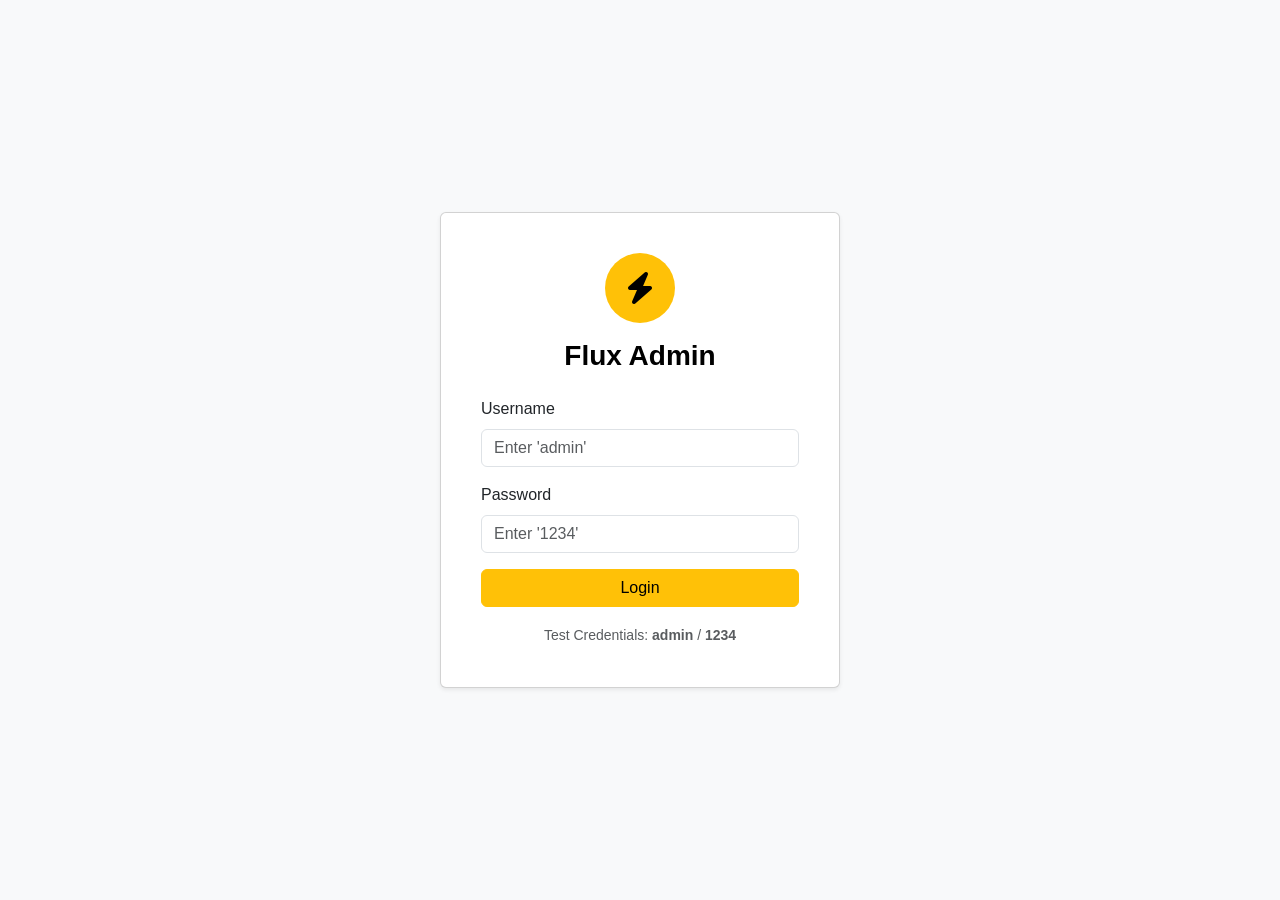
==== index.html @ c83a87c7 "Add files via upload" ====
<!DOCTYPE html>
<html lang="en">
<head>
    <meta charset="UTF-8">
    <meta name="viewport" content="width=device-width, initial-scale=1.0">
    <title>Login - ShopAdmin</title>
    <link href="https://cdn.jsdelivr.net/npm/bootstrap@5.3.0/dist/css/bootstrap.min.css" rel="stylesheet">
    <link rel="stylesheet" href="https://cdnjs.cloudflare.com/ajax/libs/font-awesome/6.7.2/css/all.min.css">
    <link rel="stylesheet" href="style.css">
</head>
<body>
    <div class="bg-light d-flex align-items-center justify-content-center vh-100">
        <div class="card shadow-sm p-4 login-card">
            <div class="card-body">

                <div class="text-center mb-3">
                    <div class="bg-warning text-black rounded-circle d-inline-flex align-items-center justify-content-center login-logo">
                        <i class="fa-solid fa-bolt fa-2x"></i>
                    </div>
                </div>

                <h3 class="text-center text-black mb-4 fw-bold">Flux Admin</h3>
                
                <div id="loginError" class="alert alert-danger d-none" role="alert">
                    Invalid username or password!
                </div>

                <form id="loginForm">
                    <div class="mb-3">
                        <label for="username" class="form-label">Username</label>
                        <input type="text" class="form-control" id="username" placeholder="Enter 'admin'" required>
                    </div>
                    <div class="mb-3">
                        <label for="password" class="form-label">Password</label>
                        <input type="password" class="form-control" id="password" placeholder="Enter '1234'" required>
                    </div>
                    <button type="submit" class="btn btn-warning w-100">Login</button>
                </form>
                
                <div class="mt-3 text-center">
                    <small class="text-muted">Test Credentials: <strong>admin</strong> / <strong>1234</strong></small>
                </div>
            </div>
        </div>
    </div>

    <script src="https://cdn.jsdelivr.net/npm/bootstrap@5.3.0/dist/js/bootstrap.bundle.min.js"></script>
    <script src="script.js"></script>
</body>
</html>
---- style.css ----
/* General Body */
body {
    font-family: 'Segoe UI', Tahoma, Geneva, Verdana, sans-serif;
    transition: background-color 0.3s, color 0.3s; /* Smooth Dark Mode Transition */
}

/* ====================================================================== SIDEBAR STYLING --- */
.sidebar {
    min-height: 100vh;
    box-shadow: 4px 0 10px rgba(0,0,0,0.1);
    display: flex;
    flex-direction: column;
}

/* Sidebar Logo Area */
.sidebar-logo {
    padding: 20px;
    text-align: center;
    margin-bottom: 20px;
}

.sidebar-logo img {
    width: 50px;
    height: 50px;
    border-radius: 50%;
    margin-bottom: 10px;
}

.sidebar-logo h4 {
    color: white;
    font-weight: bold;
    margin: 0;
    font-size: 1.5rem;
}

/* Sidebar Links */
.sidebar .nav-link {
    color: #adb5bd;
    font-size: 1.1rem;
    padding: 15px 25px;
    border-left: 8px solid transparent;
    transition: all 0.3s;
}

.sidebar .nav-link:hover, .sidebar .nav-link.active { /* Cursor Hover */
    background-color: rgba(255, 255, 255, 0.1);
    color: #ffffff !important; 
    border-left-color: #DFCBB2;
}

.sidebar .nav-link i {
    width: 30px;
}

/* ====================================================================== HEADER STYLING --- */
.main-header {
    background-color: #ffffff;
    box-shadow: 4px 0 10px rgba(0,0,0,0.1);
    padding: 10px 20px;
    transition: background-color 0.3s;
}

/* Icon Buttons in Header */
.header-icon {
    font-size: 1.2rem;
    color: #555;
    cursor: pointer;
    padding: 8px;
    border-radius: 50%;
    transition: background 0.2s;
}

[data-bs-theme="dark"] .header-icon {
    color: #ddd;
}

.header-icon:hover {
    background-color: rgba(0,0,0,0.1);
}

/* ====================================================================== Dark Mode for Header & sidebar */
[data-bs-theme="dark"] .main-header {
    background-color: #212529;
    border-bottom: 1px solid #333;
}

/* --- LIGHT MODE (Light Theme) --- */
[data-bs-theme="light"] .sidebar {
    background-color: #ffffff !important;
    border-right: 1px solid #dee2e6;
}

[data-bs-theme="light"] .sidebar .nav-link {
    color: #212529 !important;
    font-weight: 500;
}

[data-bs-theme="light"] .sidebar .nav-link:hover, /* Hover Effect */
[data-bs-theme="light"] .sidebar .nav-link.active {
    background-color: #ffde2230;
    color: #9b6d00 !important; 
    border-left-color: #5c4e00;
}

[data-bs-theme="light"] .sidebar-logo h4 {
    color: #212529 !important;
}

/* --- DARK MODE (Dark Theme) --- */
[data-bs-theme="dark"] .sidebar {
    background-color: #212529 !important;
    border-right: 1px solid #373b3e;
}

[data-bs-theme="dark"] .sidebar .nav-link {
    color: #adb5bd !important;
    font-weight: 500;
}

[data-bs-theme="dark"] .sidebar .nav-link:hover, /* Hover Effect */
[data-bs-theme="dark"] .sidebar .nav-link.active {
    background-color: rgba(124, 95, 0, 0.126);
    color: #ffffff !important;
    border-left-color: #9b6d00; 
}

[data-bs-theme="dark"] .sidebar-logo h4 {
    color: #ffffff !important;
}

[data-bs-theme="dark"] .card { /* --- CARD & MODAL FIXES FOR DARK MODE --- */
    background-color: #2b3035;
    border-color: #373b3e;
    color: #fff;
}
[data-bs-theme="dark"] .modal-content {
    background-color: #2b3035;
    color: #fff;
}

/* ===================================================================== LOGIN.html PAGE STYLING --- */
.login-card {
    width: 100%;
    max-width: 400px;
}

.login-logo {
    width: 70px;
    height: 70px;
}

/* ====================================================================== PRODUCT.html --- */
/* images size */
.product-card img {
    height: 300px;       
    width: 100%;         
    object-fit: cover;   
    object-position: center; 
}
/* title product*/
.card-title {
    font-weight: 700;
    letter-spacing: 0.5px;
}
/* price tag */
.price-tag {
    font-size: 1.1rem;
}

/* ====================================================================== ORDERS.html --- */
.nav-tabs .nav-link { /* order tabs font */
    color: #6c757d;
    font-weight: 500;
    transition: color 0.3s ease;
}

/* Effect in Light Mode*/
[data-bs-theme="light"] .nav-tabs .nav-link:hover { /* order tabs Hover */
    background-color: #9b6d0033;
    color: #9b6d00 !important;
}

[data-bs-theme="light"] .nav-tabs .nav-link.active { /* order tabs font */
    color: #5c4e00 !important;
    font-weight: bold;
    border-bottom: 3px solid #5c4e00;
}

/* Effect in Dark Mode */
[data-bs-theme="dark"] .nav-tabs .nav-link:hover { /* Hover */
    background-color: #9b6d0033;
    color: #ffffff !important;
}

[data-bs-theme="dark"] .nav-tabs .nav-link.active { /* Font Hover */
    color: #a68332 !important;
    font-weight: bold;
    border-bottom: 3px solid #a68332;
}

/* ======================================================================= CUSTOMERS.html --- */
/* avatar */
.avatar-img {
    width: 40px;
    height: 40px;
    object-fit: cover;
    border-radius: 50%;
    margin-right: 10px;
}

/* --- SALES REPORT CHART --- */
.chart-container-large {
    position: relative;
    height: 400px;
    width: 100%;
}

/*======================================================================== SETTING.html*/
/* --- SETTINGS PAGE: Custom Active State --- */
.list-group-item.active {
    background-color: #9b6d00 !important;
    border-color: #9b6d00 !important;
    color: white !important;
}

[data-bs-theme="dark"] .list-group-item { /* Dark Mode overrides for Settings Menu */
    background-color: #2b3035;
    color: #e0e0e0;
    border-color: #373b3e;
}

[data-bs-theme="dark"] .list-group-item.active {
    background-color: #9b6d00;
    border-color: #9b6d00;
    color: white;
}

[data-bs-theme="dark"] .accordion-button {
    background-color: #2b3035;
    color: #e0e0e0;
}

[data-bs-theme="dark"] .accordion-item {
    background-color: #2b3035;
    border-color: #373b3e;
    color: #e0e0e0;
}

/* Increase row height/gap ORDERS & CUSTOMER===== */
.table-modern tbody td {
    padding-top: 25px !important;    
    padding-bottom: 25px !important; /
}
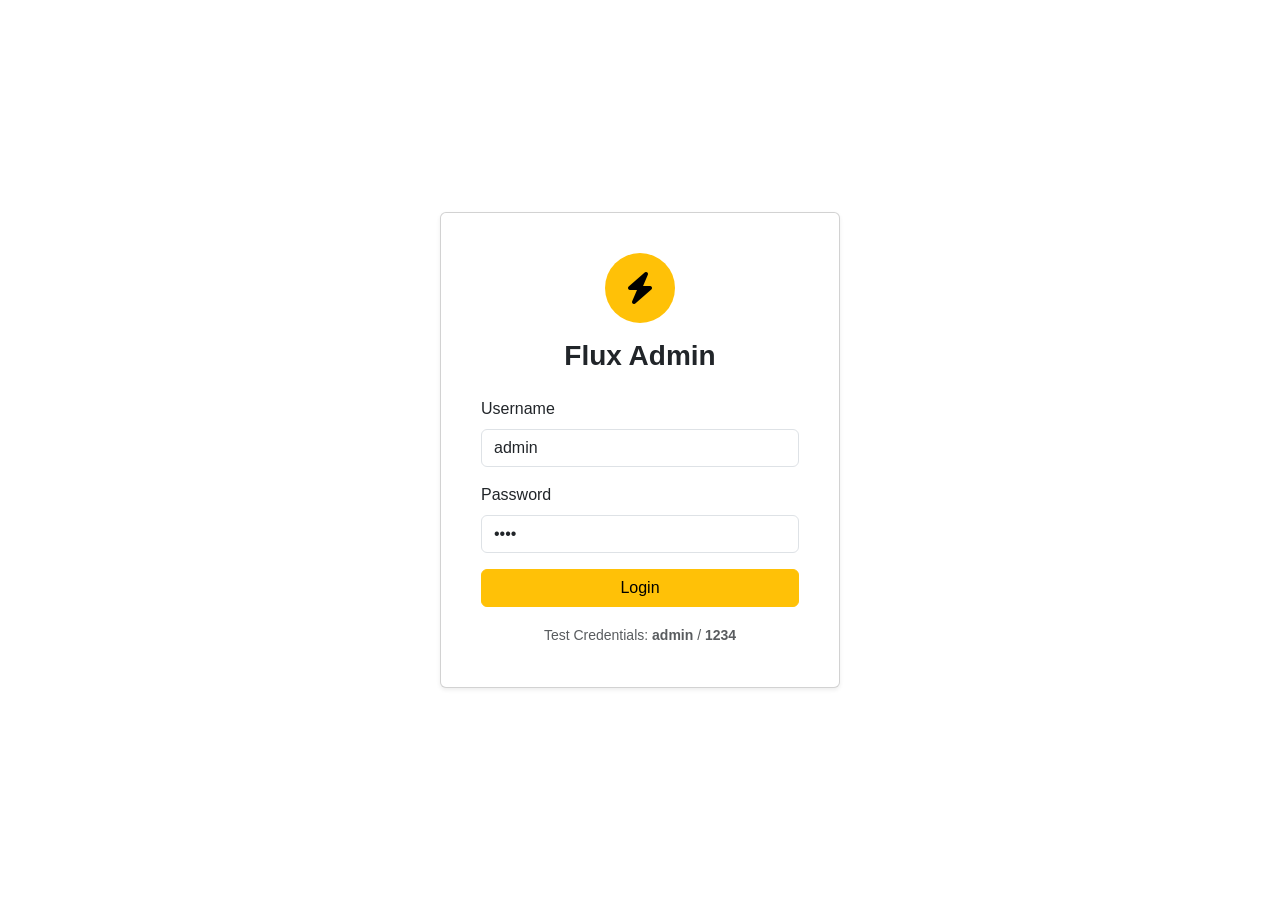
==== commit 5e94d95e: "Update index.html" ====
--- a/index.html
+++ b/index.html
@@ -4,12 +4,12 @@
     <meta charset="UTF-8">
     <meta name="viewport" content="width=device-width, initial-scale=1.0">
     <title>Login - ShopAdmin</title>
-    <link href="https://cdn.jsdelivr.net/npm/bootstrap@5.3.0/dist/css/bootstrap.min.css" rel="stylesheet">
+    <link href="https://cdn.jsdelivr.net/npm/bootstrap@5.3.8/dist/css/bootstrap.min.css" rel="stylesheet">
     <link rel="stylesheet" href="https://cdnjs.cloudflare.com/ajax/libs/font-awesome/6.7.2/css/all.min.css">
     <link rel="stylesheet" href="style.css">
 </head>
 <body>
-    <div class="bg-light d-flex align-items-center justify-content-center vh-100">
+    <div class="login-background d-flex align-items-center justify-content-center vh-100">
         <div class="card shadow-sm p-4 login-card">
             <div class="card-body">
 
@@ -19,7 +19,7 @@
                     </div>
                 </div>
 
-                <h3 class="text-center text-black mb-4 fw-bold">Flux Admin</h3>
+                <h3 class="text-center mb-4 fw-bold">Flux Admin</h3>
                 
                 <div id="loginError" class="alert alert-danger d-none" role="alert">
                     Invalid username or password!
@@ -28,11 +28,11 @@
                 <form id="loginForm">
                     <div class="mb-3">
                         <label for="username" class="form-label">Username</label>
-                        <input type="text" class="form-control" id="username" placeholder="Enter 'admin'" required>
+                        <input type="text" class="form-control" id="username" placeholder="Enter 'admin'" value="admin" required>
                     </div>
                     <div class="mb-3">
                         <label for="password" class="form-label">Password</label>
-                        <input type="password" class="form-control" id="password" placeholder="Enter '1234'" required>
+                        <input type="password" class="form-control" id="password" placeholder="Enter '1234'" value="1234" required>
                     </div>
                     <button type="submit" class="btn btn-warning w-100">Login</button>
                 </form>
@@ -44,7 +44,7 @@
         </div>
     </div>
 
-    <script src="https://cdn.jsdelivr.net/npm/bootstrap@5.3.0/dist/js/bootstrap.bundle.min.js"></script>
+    <script src="https://cdn.jsdelivr.net/npm/bootstrap@5.3.8/dist/js/bootstrap.bundle.min.js"></script>
     <script src="script.js"></script>
 </body>
-</html>+</html>
